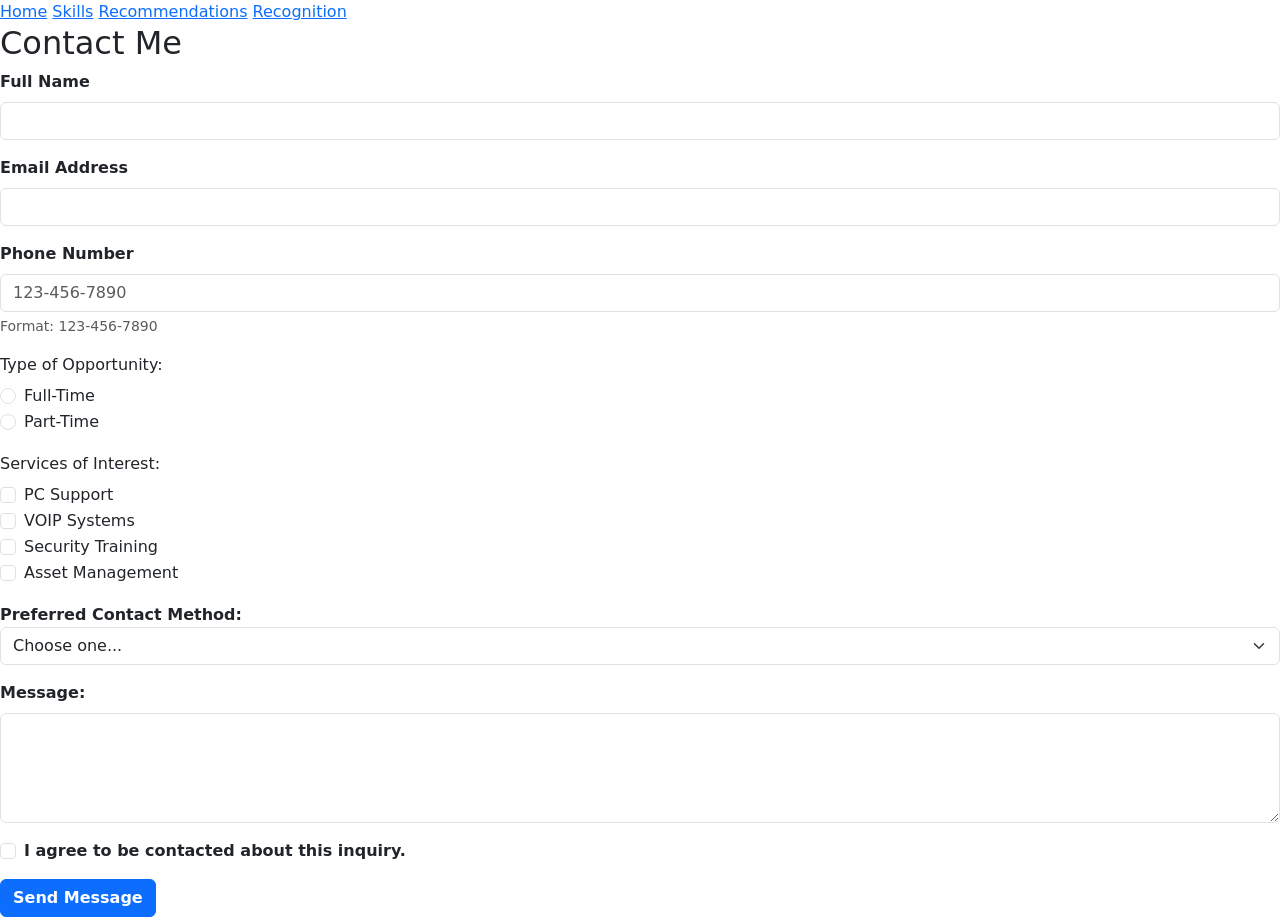
==== contact.html @ e2a5c89a "Add files via upload" ====
<!DOCTYPE html>
<html lang="en-us">
    <head>
        <meta charset="utf-8">
        <meta name="viewport" content="width=device-width">
        <title>Contact Me</title>
        <link rel="icon" href="gil2.png">
        <link rel="preconnect" href="https://fonts.googleapis.com">
        <link rel="preconnect" href="https://fonts.gstatic.com" crossorigin>
        <link href="https://fonts.googleapis.com/css2?family=Lora:wght@500&family=Open+Sans:wght@300&family=Playfair+Display&display=swap" rel="stylesheet">
        
        
        <link href="css/contact.css" rel="stylesheet">
        <link href="https://cdn.jsdelivr.net/npm/bootstrap@5.3.2/dist/css/bootstrap.min.css" rel="stylesheet">
        <script src="https://cdn.jsdelivr.net/npm/bootstrap@5.3.2/dist/js/bootstrap.bundle.min.js"></script> <!--This allows the hamburger/3 dashes when view is smaller, to view the other pages/links-->
    </head>
    <body>
       <nav class="top-nav">
                        <a href="index1.html">Home</a>
                        <a href="services.html">Skills</a>
                        <a href="recommendations.html">Recommendations</a>
                        <a href="kudos.html">Recognition</a>
        
    </nav>
        <header>
        </header>
        <main>
    
          <form action="#" method="POST"> </form><!--This is for the submit to reload the same page when message button is sent--> 
            <h2 class="contact-title">Contact Me</h2>
        <div class="mb-3"> <!--MB-3= margin, bottom, 3 size; bootstrap spacing and styling-->
        <label for="fullname" class="form-label"><b>Full Name</b></label>
        <input type="text" class="form-control" id="fullname" name="fullname" required>
       </div>
        <div class="mb-3">
            <label for="email" class="form-label"><b>Email Address</b></label>
            <input type="email" class="form-control" id="email" name="email" required>
            </div>
        <div class="mb-3">
            <label for="phone" class="form-label"><b>Phone Number</b></label>
            <input type="tel" class="form-control" id="phone" name="phone" 
            pattern="[0-9]{3}-[0-9]{3}-[0-9]{4}" 
                placeholder="123-456-7890" required>
            <div class="form-text">Format: 123-456-7890</div>
        </div>
        <fieldset class="mb-3">
        <legend class="col-form-label pt-0">Type of Opportunity:</legend><!--pt-0 stands for padding, top, 0 for no padding to style text and aligns inputs-->
        <div class="form-check">
            <input class="form-check-input" type="radio" name="opportunitytype" id="fulltime" value="Full-Time" required>
            <label class="form-check-label" for="fulltime">Full-Time</label><!--form check is a container wrapper made for checkboxes and radio buttons for styling-->
        </div>
        <div class="form-check">
            <input class="form-check-input" type="radio" name="opportunitytype" id="parttime" value="Part-Time" required>
            <label class="form-check-label" for="parttime">Part-Time</label><!--applies styling to the label with prebuilt spacing, text alignment, text styles-->
        </div>
        </fieldset>
        <fieldset class="mb-3">
        <legend class="col-form-label pt-0">Services of Interest:</legend>
        <div class="form-check">
            <input class="form-check-input" type="checkbox" value="pcsupport" id="pcsupport" name="services[]"><!--type defines what kind of input it is-->
            <label class="form-check-label" for="pcsupport">PC Support</label>
        </div>
        <div class="form-check">
            <input class="form-check-input" type="checkbox" value="voip" id="voip" name="services[]">
            <label class="form-check-label" for="voip">VOIP Systems</label> 
        </div>
        <div class="form-check">
            <input class="form-check-input" type="checkbox" value="security" id="security" name="services[]"> <!--name=services[] groups/organizes values better-->
            <label class="form-check-label" for="security">Security Training</label>
        </div>
        <div class="form-check">
            <input class="form-check-input" type="checkbox" value="asset" id="asset" name="services[]">
            <label class="form-check-label" for="asset">Asset Management</label>
        </div>
    </fieldset> <!--Fieldset groups related inputs together-->

        <div class="mb-3">
            <label for="contactmethod" class="form-lable"><b>Preferred Contact Method:</b></label>
            <select class="form-select" id="contactmethod" required>
            <option value="">Choose one...</option>
            <option>Email</option>
            <option>Phone</option>
            <option>LinkedIn</option>
            </select>   
        </div>
        <div class="mb-3">
            <label for="message" class="form-label"><b>Message:</b></label>
            <textarea class="form-control" id="message" rows="4" required></textarea>
        </div>
            <div class="form-check mb-3">
                <input class="form-check-input" type="checkbox" id="consent" required>
                <label class="form-check-label" for="consent"><b>I agree to be contacted about this inquiry.</b></label>
            </div>
            <button type="submit" class="btn btn-primary my-button"><b>Send Message</b></button>
    
        <!--Form goes here-->
        </main>
    </body>
</html>
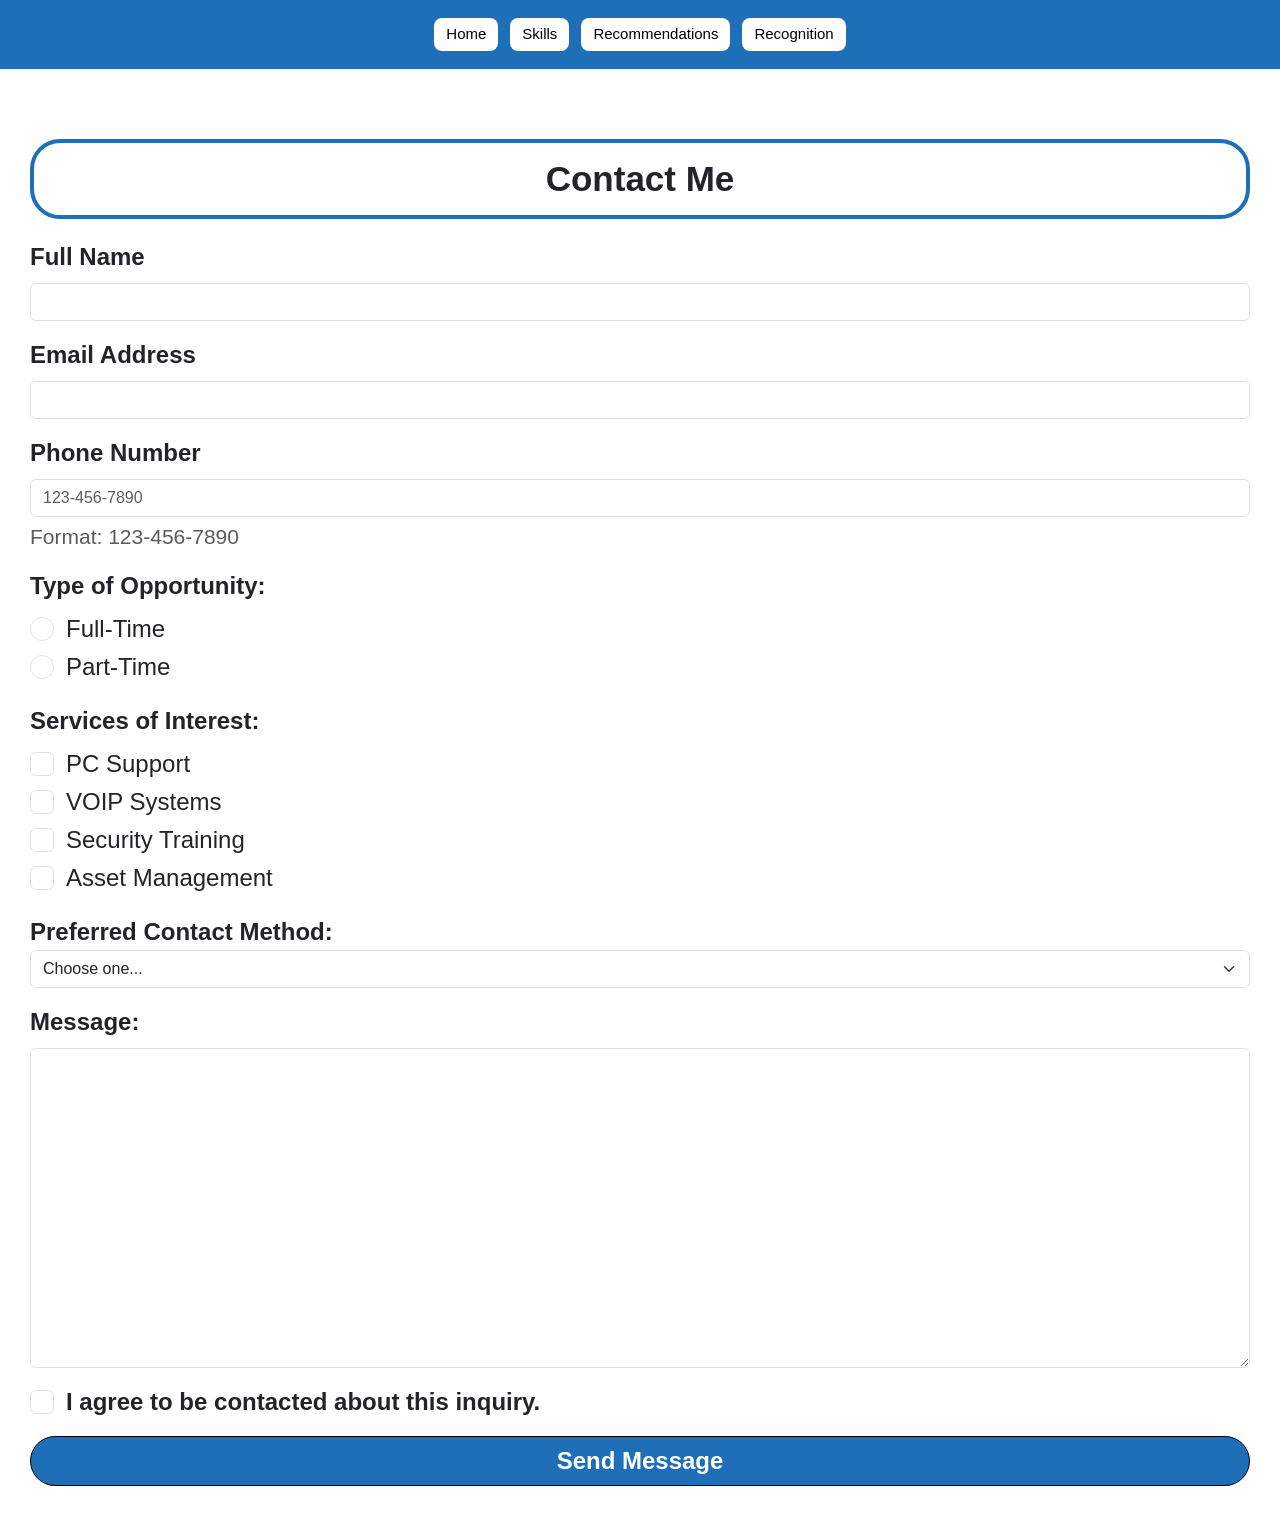
==== commit 7398a6ad: "Update contact.html" ====
--- a/contact.html
+++ b/contact.html
@@ -16,7 +16,7 @@
     </head>
     <body>
        <nav class="top-nav">
-                        <a href="index1.html">Home</a>
+                        <a href="index.html">Home</a>
                         <a href="services.html">Skills</a>
                         <a href="recommendations.html">Recommendations</a>
                         <a href="kudos.html">Recognition</a>
@@ -96,4 +96,4 @@
         <!--Form goes here-->
         </main>
     </body>
-</html>+</html>
--- a/css/contact.css
+++ b/css/contact.css
@@ -0,0 +1,62 @@
+main {
+    margin: 20px auto; /** I updated the padding and font-size for the text **/
+    padding: 30px;
+    font-size: 1.5rem;
+    border-radius: 10px;
+    font-family: 'Gill Sans', 'Gill Sans MT', Calibri, 'Trebuchet MS', sans-serif !important;
+
+}
+.contact-title {
+    font-size: 35px;
+    font-weight: bolder;
+    text-align: center;
+    margin: 20px auto;
+    border: 4px solid #1E6FB7;
+    border-radius: 30px;
+    padding: 15px;
+    max-width: 100%;
+    box-sizing: border-box;
+    line-height: 1.2;
+}
+
+legend {
+    font-weight: bold; /** This bolded the type of oppty and interests heading/legend **/
+}
+
+textarea {    /** I made the text box area larger here **/
+    height: 20em; 
+}
+
+.my-button {
+  background-color: #1E6FB7 !important; /** I noticed without using importance, it wouldn't style my button as I believe th bootstrap and main styling takes precedence **/
+  border-color: black !important;
+  width: 100%;
+  font-weight: bold !important;
+  font-size:x-large !important;
+  border-radius: 30px !important;
+}
+
+
+
+.top-nav {
+  display: flex;
+  flex-wrap: wrap;
+  gap: 12px;
+  justify-content: center;
+  align-items: center;
+  justify-content: center;
+  padding: 18px 28px;
+  background-color: #1E6FB7;
+}
+
+
+.top-nav a {
+  color: black;
+  text-decoration: none;
+  font-family: "space grotesk", sans-serif;
+  font-size: 15px;
+  padding: 5px 12px;
+  border-radius: 8px; 
+  background-color: white;
+  white-space: nowrap;
+}
